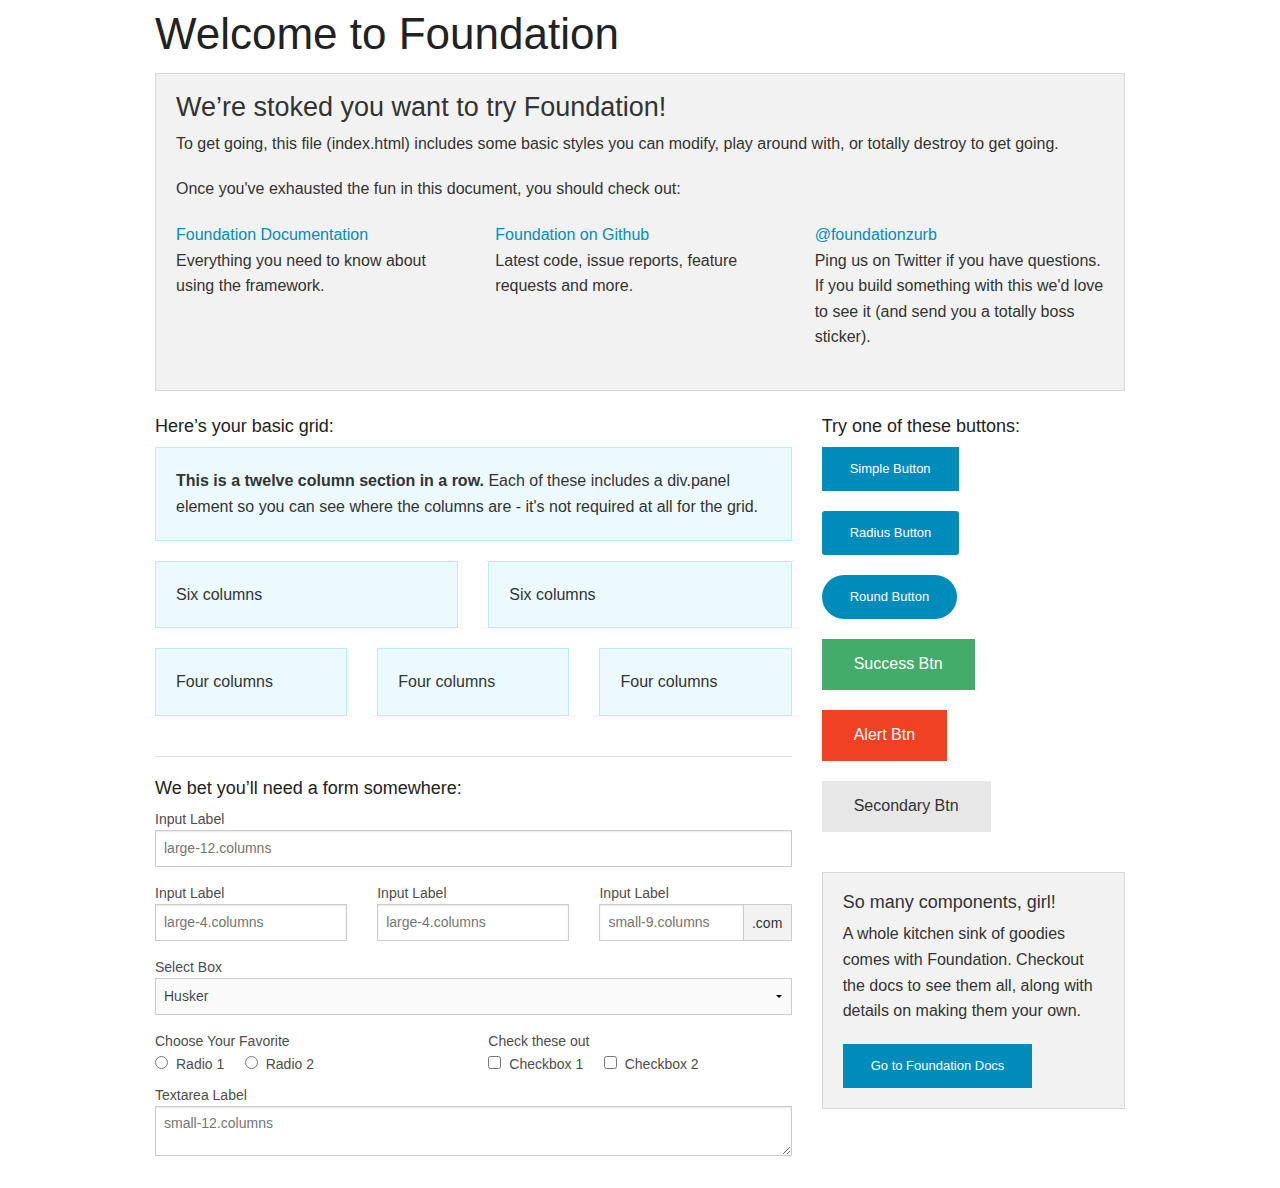
==== maisfreela/WebContent/maisfreela/index.html @ 60107627 "Dynamic Java Project - criação do projeto no ecplise" ====
<!doctype html>
<html class="no-js" lang="en">
  <head>
    <meta charset="utf-8" />
    <meta name="viewport" content="width=device-width, initial-scale=1.0" />
    <title>Foundation | Welcome</title>
    <link rel="stylesheet" href="css/foundation.css" />
    <script src="js/vendor/modernizr.js"></script>
  </head>
  <body>
    
    <div class="row">
      <div class="large-12 columns">
        <h1>Welcome to Foundation</h1>
      </div>
    </div>
    
    <div class="row">
      <div class="large-12 columns">
      	<div class="panel">
	        <h3>We&rsquo;re stoked you want to try Foundation! </h3>
	        <p>To get going, this file (index.html) includes some basic styles you can modify, play around with, or totally destroy to get going.</p>
	        <p>Once you've exhausted the fun in this document, you should check out:</p>
	        <div class="row">
	        	<div class="large-4 medium-4 columns">
	    		<p><a href="http://foundation.zurb.com/docs">Foundation Documentation</a><br />Everything you need to know about using the framework.</p>
	    	</div>
	        	<div class="large-4 medium-4 columns">
	        		<p><a href="http://github.com/zurb/foundation">Foundation on Github</a><br />Latest code, issue reports, feature requests and more.</p>
	        	</div>
	        	<div class="large-4 medium-4 columns">
	        		<p><a href="http://twitter.com/foundationzurb">@foundationzurb</a><br />Ping us on Twitter if you have questions. If you build something with this we'd love to see it (and send you a totally boss sticker).</p>
	        	</div>        
					</div>
      	</div>
      </div>
    </div>

    <div class="row">
      <div class="large-8 medium-8 columns">
        <h5>Here&rsquo;s your basic grid:</h5>
        <!-- Grid Example -->

        <div class="row">
          <div class="large-12 columns">
            <div class="callout panel">
              <p><strong>This is a twelve column section in a row.</strong> Each of these includes a div.panel element so you can see where the columns are - it's not required at all for the grid.</p>
            </div>
          </div>
        </div>
        <div class="row">
          <div class="large-6 medium-6 columns">
            <div class="callout panel">
              <p>Six columns</p>
            </div>
          </div>
          <div class="large-6 medium-6 columns">
            <div class="callout panel">
              <p>Six columns</p>
            </div>
          </div>
        </div>
        <div class="row">
          <div class="large-4 medium-4 small-4 columns">
            <div class="callout panel">
              <p>Four columns</p>
            </div>
          </div>
          <div class="large-4 medium-4 small-4 columns">
            <div class="callout panel">
              <p>Four columns</p>
            </div>
          </div>
          <div class="large-4 medium-4 small-4 columns">
            <div class="callout panel">
              <p>Four columns</p>
            </div>
          </div>
        </div>
        
        <hr />
                
        <h5>We bet you&rsquo;ll need a form somewhere:</h5>
        <form>
				  <div class="row">
				    <div class="large-12 columns">
				      <label>Input Label</label>
				      <input type="text" placeholder="large-12.columns" />
				    </div>
				  </div>
				  <div class="row">
				    <div class="large-4 medium-4 columns">
				      <label>Input Label</label>
				      <input type="text" placeholder="large-4.columns" />
				    </div>
				    <div class="large-4 medium-4 columns">
				      <label>Input Label</label>
				      <input type="text" placeholder="large-4.columns" />
				    </div>
				    <div class="large-4 medium-4 columns">
				      <div class="row collapse">
				        <label>Input Label</label>
				        <div class="small-9 columns">
				          <input type="text" placeholder="small-9.columns" />
				        </div>
				        <div class="small-3 columns">
				          <span class="postfix">.com</span>
				        </div>
				      </div>
				    </div>
				  </div>
				  <div class="row">
				    <div class="large-12 columns">
				      <label>Select Box</label>
				      <select>
				        <option value="husker">Husker</option>
				        <option value="starbuck">Starbuck</option>
				        <option value="hotdog">Hot Dog</option>
				        <option value="apollo">Apollo</option>
				      </select>
				    </div>
				  </div>
				  <div class="row">
				    <div class="large-6 medium-6 columns">
				      <label>Choose Your Favorite</label>
				      <input type="radio" name="pokemon" value="Red" id="pokemonRed"><label for="pokemonRed">Radio 1</label>
				      <input type="radio" name="pokemon" value="Blue" id="pokemonBlue"><label for="pokemonBlue">Radio 2</label>
				    </div>
				    <div class="large-6 medium-6 columns">
				      <label>Check these out</label>
				      <input id="checkbox1" type="checkbox"><label for="checkbox1">Checkbox 1</label>
				      <input id="checkbox2" type="checkbox"><label for="checkbox2">Checkbox 2</label>
				    </div>
				  </div>
				  <div class="row">
				    <div class="large-12 columns">
				      <label>Textarea Label</label>
				      <textarea placeholder="small-12.columns"></textarea>
				    </div>
				  </div>
				</form>
      </div>     

      <div class="large-4 medium-4 columns">
			  <h5>Try one of these buttons:</h5>
			  <p><a href="#" class="small button">Simple Button</a><br/>
        <a href="#" class="small radius button">Radius Button</a><br/>
        <a href="#" class="small round button">Round Button</a><br/>            
        <a href="#" class="medium success button">Success Btn</a><br/>
        <a href="#" class="medium alert button">Alert Btn</a><br/>
        <a href="#" class="medium secondary button">Secondary Btn</a></p>           
				<div class="panel">
        	<h5>So many components, girl!</h5>
        	<p>A whole kitchen sink of goodies comes with Foundation. Checkout the docs to see them all, along with details on making them your own.</p>
        	<a href="http://foundation.zurb.com/docs/" class="small button">Go to Foundation Docs</a>          
        </div>
      </div>
    </div>
    
    <script src="js/vendor/jquery.js"></script>
    <script src="js/foundation.min.js"></script>
    <script>
      $(document).foundation();
    </script>
  </body>
</html>
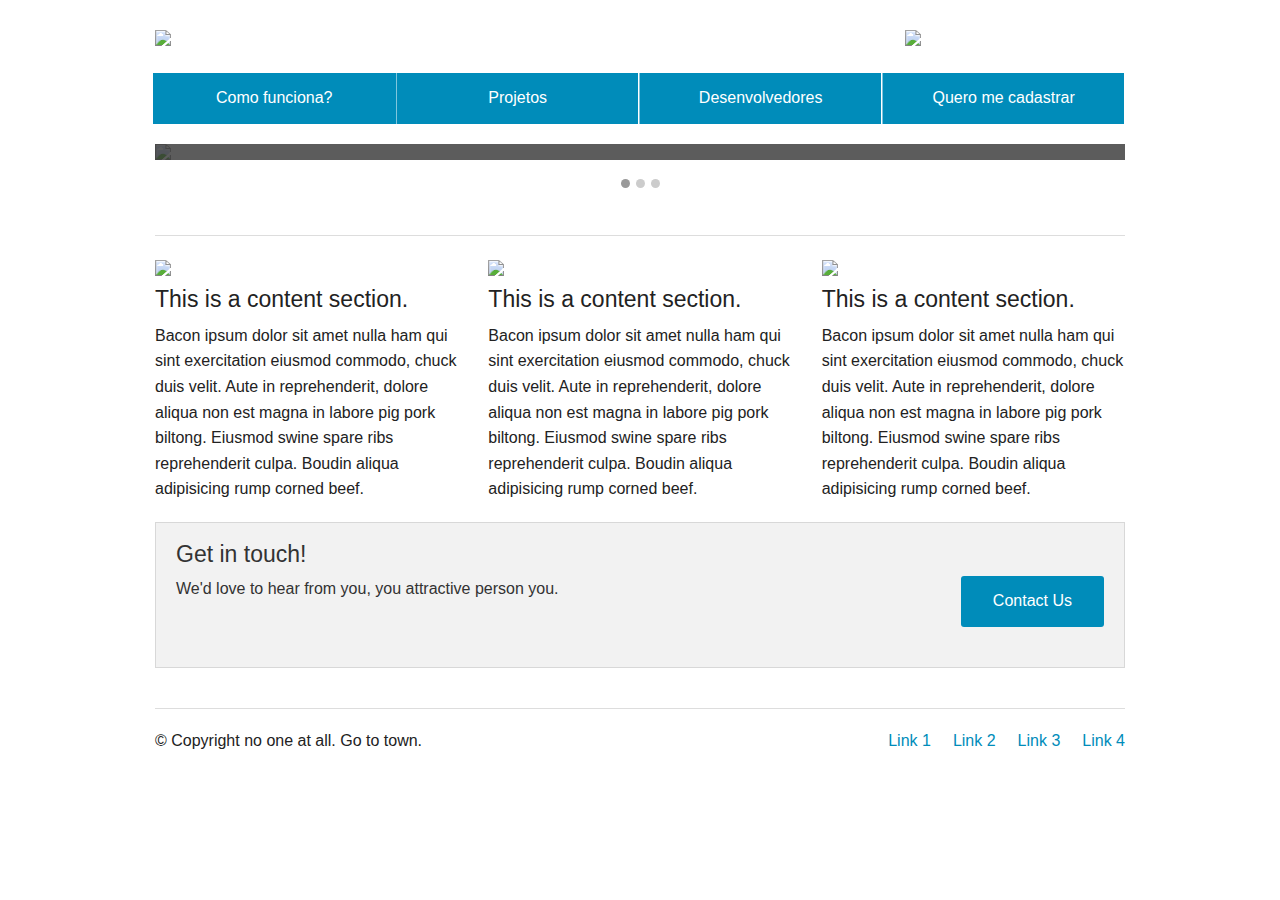
==== commit 975a91c9: "Start no Foundation Style" ====
--- a/maisfreela/WebContent/maisfreela/index.html
+++ b/maisfreela/WebContent/maisfreela/index.html
@@ -1,166 +1,141 @@
+
 <!doctype html>
 <html class="no-js" lang="en">
-  <head>
-    <meta charset="utf-8" />
-    <meta name="viewport" content="width=device-width, initial-scale=1.0" />
-    <title>Foundation | Welcome</title>
-    <link rel="stylesheet" href="css/foundation.css" />
-    <script src="js/vendor/modernizr.js"></script>
-  </head>
-  <body>
-    
-    <div class="row">
-      <div class="large-12 columns">
-        <h1>Welcome to Foundation</h1>
-      </div>
+<head>
+	<meta charset="utf-8" />
+	<meta name="viewport" content="width=device-width, initial-scale=1.0" />
+	<title>Foundation | Welcome</title>
+	<link rel="stylesheet" href="css/foundation.css" />
+	<link rel="stylesheet" href="css/menu.css" />
+</head>
+<body>
+	<script src="js/vendor/jquery.js" type="text/javascript"></script>
+	<script src="js/vendor/modernizr.js" type="text/javascript"></script>
+	<script src="js/foundation.min.js" type="text/javascript"></script>
+	<script type="text/javascript">
+		$(function(){
+			$(document).foundation();
+			$(document).foundation('orbit', {
+			  timer_speed: 10000,
+			  animation_speed: 500,
+			  bullets: true,
+			  stack_on_small: true
+			});
+		})
+	</script>
+    <nav>
+	    <div class="row">
+		    <div class="large-3 columns">
+		      <h1><img src="http://placehold.it/400x100&text=Logo"/></h1>
+		    </div>
+		    <div class="large-3 columns right">
+		      <h1><img src="http://placehold.it/400x100&text=Logar"/></h1>
+		    </div>
+		</div>
+		<div class="row">
+	    	<div class="large-12 columns">
+		      <ul class="center button-group menu-top-bar">
+		      <li><a href="#" class="button">Como funciona?</a></li>
+		      <li><a href="#" class="button">Projetos</a></li>
+		      <li><a href="#" class="button">Desenvolvedores</a></li>
+		      <li><a href="#" class="button">Quero me cadastrar</a></li>
+		      </ul>
+	     	</div>
+	   	</div>
+   	</nav>
+  
+ 
+ 
+ 
+ 
+  <div class="row">
+    <div class="large-12 columns">
+	    <div id="slider">
+	      	<ul data-orbit>
+			    <li>
+			        <img src="http://placehold.it/1000x400&text=[ img 1 ]"/>
+			        <div class="orbit-caption">...</div>
+			    </li>
+			    <li>
+			        <img src="http://placehold.it/1000x400&text=[ img 2 ]"/>
+			        <div class="orbit-caption">...</div>
+			    </li>
+			    <li>
+			        <img src="http://placehold.it/1000x400&text=[ img 3 ]"/>
+			        <div class="orbit-caption">...</div>
+	    		</li>
+			</ul>
+	      
+	    </div>
+    	<hr/>
+    </div>
+  </div>
+  
+ 
+ 
+  <div class="row">
+    <div class="large-4 columns">
+      <img src="http://placehold.it/400x300&text=[img]"/>
+      <h4>This is a content section.</h4>
+      <p>Bacon ipsum dolor sit amet nulla ham qui sint exercitation eiusmod commodo, chuck duis velit. Aute in reprehenderit, dolore aliqua non est magna in labore pig pork biltong. Eiusmod swine spare ribs reprehenderit culpa. Boudin aliqua adipisicing rump corned beef.</p>
     </div>
     
-    <div class="row">
-      <div class="large-12 columns">
-      	<div class="panel">
-	        <h3>We&rsquo;re stoked you want to try Foundation! </h3>
-	        <p>To get going, this file (index.html) includes some basic styles you can modify, play around with, or totally destroy to get going.</p>
-	        <p>Once you've exhausted the fun in this document, you should check out:</p>
-	        <div class="row">
-	        	<div class="large-4 medium-4 columns">
-	    		<p><a href="http://foundation.zurb.com/docs">Foundation Documentation</a><br />Everything you need to know about using the framework.</p>
-	    	</div>
-	        	<div class="large-4 medium-4 columns">
-	        		<p><a href="http://github.com/zurb/foundation">Foundation on Github</a><br />Latest code, issue reports, feature requests and more.</p>
-	        	</div>
-	        	<div class="large-4 medium-4 columns">
-	        		<p><a href="http://twitter.com/foundationzurb">@foundationzurb</a><br />Ping us on Twitter if you have questions. If you build something with this we'd love to see it (and send you a totally boss sticker).</p>
-	        	</div>        
-					</div>
-      	</div>
-      </div>
+    <div class="large-4 columns">
+      <img src="http://placehold.it/400x300&text=[img]"/>
+      <h4>This is a content section.</h4>
+      <p>Bacon ipsum dolor sit amet nulla ham qui sint exercitation eiusmod commodo, chuck duis velit. Aute in reprehenderit, dolore aliqua non est magna in labore pig pork biltong. Eiusmod swine spare ribs reprehenderit culpa. Boudin aliqua adipisicing rump corned beef.</p>
     </div>
-
-    <div class="row">
-      <div class="large-8 medium-8 columns">
-        <h5>Here&rsquo;s your basic grid:</h5>
-        <!-- Grid Example -->
-
+    
+    <div class="large-4 columns">
+      <img src="http://placehold.it/400x300&text=[img]"/>
+      <h4>This is a content section.</h4>
+      <p>Bacon ipsum dolor sit amet nulla ham qui sint exercitation eiusmod commodo, chuck duis velit. Aute in reprehenderit, dolore aliqua non est magna in labore pig pork biltong. Eiusmod swine spare ribs reprehenderit culpa. Boudin aliqua adipisicing rump corned beef.</p>
+    </div>
+  
+    </div>
+    
+ 
+<div class="row">
+    <div class="large-12 columns">
+    
+      <div class="panel">
+        <h4>Get in touch!</h4>
+            
         <div class="row">
-          <div class="large-12 columns">
-            <div class="callout panel">
-              <p><strong>This is a twelve column section in a row.</strong> Each of these includes a div.panel element so you can see where the columns are - it's not required at all for the grid.</p>
-            </div>
+          <div class="large-9 columns">
+            <p>We'd love to hear from you, you attractive person you.</p>
+          </div>
+          <div class="large-3 columns">
+            <a href="#" class="radius button right">Contact Us</a>
           </div>
         </div>
-        <div class="row">
-          <div class="large-6 medium-6 columns">
-            <div class="callout panel">
-              <p>Six columns</p>
-            </div>
-          </div>
-          <div class="large-6 medium-6 columns">
-            <div class="callout panel">
-              <p>Six columns</p>
-            </div>
-          </div>
+      </div>
+      
+    </div>
+  </div>
+ 
+   
+  
+  <footer class="row">
+    <div class="large-12 columns">
+      <hr/>
+      <div class="row">
+        <div class="large-6 columns">
+          <p>© Copyright no one at all. Go to town.</p>
         </div>
-        <div class="row">
-          <div class="large-4 medium-4 small-4 columns">
-            <div class="callout panel">
-              <p>Four columns</p>
-            </div>
-          </div>
-          <div class="large-4 medium-4 small-4 columns">
-            <div class="callout panel">
-              <p>Four columns</p>
-            </div>
-          </div>
-          <div class="large-4 medium-4 small-4 columns">
-            <div class="callout panel">
-              <p>Four columns</p>
-            </div>
-          </div>
-        </div>
-        
-        <hr />
-                
-        <h5>We bet you&rsquo;ll need a form somewhere:</h5>
-        <form>
-				  <div class="row">
-				    <div class="large-12 columns">
-				      <label>Input Label</label>
-				      <input type="text" placeholder="large-12.columns" />
-				    </div>
-				  </div>
-				  <div class="row">
-				    <div class="large-4 medium-4 columns">
-				      <label>Input Label</label>
-				      <input type="text" placeholder="large-4.columns" />
-				    </div>
-				    <div class="large-4 medium-4 columns">
-				      <label>Input Label</label>
-				      <input type="text" placeholder="large-4.columns" />
-				    </div>
-				    <div class="large-4 medium-4 columns">
-				      <div class="row collapse">
-				        <label>Input Label</label>
-				        <div class="small-9 columns">
-				          <input type="text" placeholder="small-9.columns" />
-				        </div>
-				        <div class="small-3 columns">
-				          <span class="postfix">.com</span>
-				        </div>
-				      </div>
-				    </div>
-				  </div>
-				  <div class="row">
-				    <div class="large-12 columns">
-				      <label>Select Box</label>
-				      <select>
-				        <option value="husker">Husker</option>
-				        <option value="starbuck">Starbuck</option>
-				        <option value="hotdog">Hot Dog</option>
-				        <option value="apollo">Apollo</option>
-				      </select>
-				    </div>
-				  </div>
-				  <div class="row">
-				    <div class="large-6 medium-6 columns">
-				      <label>Choose Your Favorite</label>
-				      <input type="radio" name="pokemon" value="Red" id="pokemonRed"><label for="pokemonRed">Radio 1</label>
-				      <input type="radio" name="pokemon" value="Blue" id="pokemonBlue"><label for="pokemonBlue">Radio 2</label>
-				    </div>
-				    <div class="large-6 medium-6 columns">
-				      <label>Check these out</label>
-				      <input id="checkbox1" type="checkbox"><label for="checkbox1">Checkbox 1</label>
-				      <input id="checkbox2" type="checkbox"><label for="checkbox2">Checkbox 2</label>
-				    </div>
-				  </div>
-				  <div class="row">
-				    <div class="large-12 columns">
-				      <label>Textarea Label</label>
-				      <textarea placeholder="small-12.columns"></textarea>
-				    </div>
-				  </div>
-				</form>
-      </div>     
-
-      <div class="large-4 medium-4 columns">
-			  <h5>Try one of these buttons:</h5>
-			  <p><a href="#" class="small button">Simple Button</a><br/>
-        <a href="#" class="small radius button">Radius Button</a><br/>
-        <a href="#" class="small round button">Round Button</a><br/>            
-        <a href="#" class="medium success button">Success Btn</a><br/>
-        <a href="#" class="medium alert button">Alert Btn</a><br/>
-        <a href="#" class="medium secondary button">Secondary Btn</a></p>           
-				<div class="panel">
-        	<h5>So many components, girl!</h5>
-        	<p>A whole kitchen sink of goodies comes with Foundation. Checkout the docs to see them all, along with details on making them your own.</p>
-        	<a href="http://foundation.zurb.com/docs/" class="small button">Go to Foundation Docs</a>          
+        <div class="large-6 columns">
+          <ul class="inline-list right">
+            <li><a href="#">Link 1</a></li>
+            <li><a href="#">Link 2</a></li>
+            <li><a href="#">Link 3</a></li>
+            <li><a href="#">Link 4</a></li>
+          </ul>
         </div>
       </div>
-    </div>
+    </div> 
+  </footer>
     
-    <script src="js/vendor/jquery.js"></script>
-    <script src="js/foundation.min.js"></script>
-    <script>
-      $(document).foundation();
-    </script>
-  </body>
-</html>
+
+
+</body>
+</html>--- a/maisfreela/WebContent/maisfreela/css/menu.css
+++ b/maisfreela/WebContent/maisfreela/css/menu.css
@@ -0,0 +1,6 @@
+.menu-top-bar li{
+	width:25%;
+}
+.menu-top-bar li a{
+	width:100%;	
+}
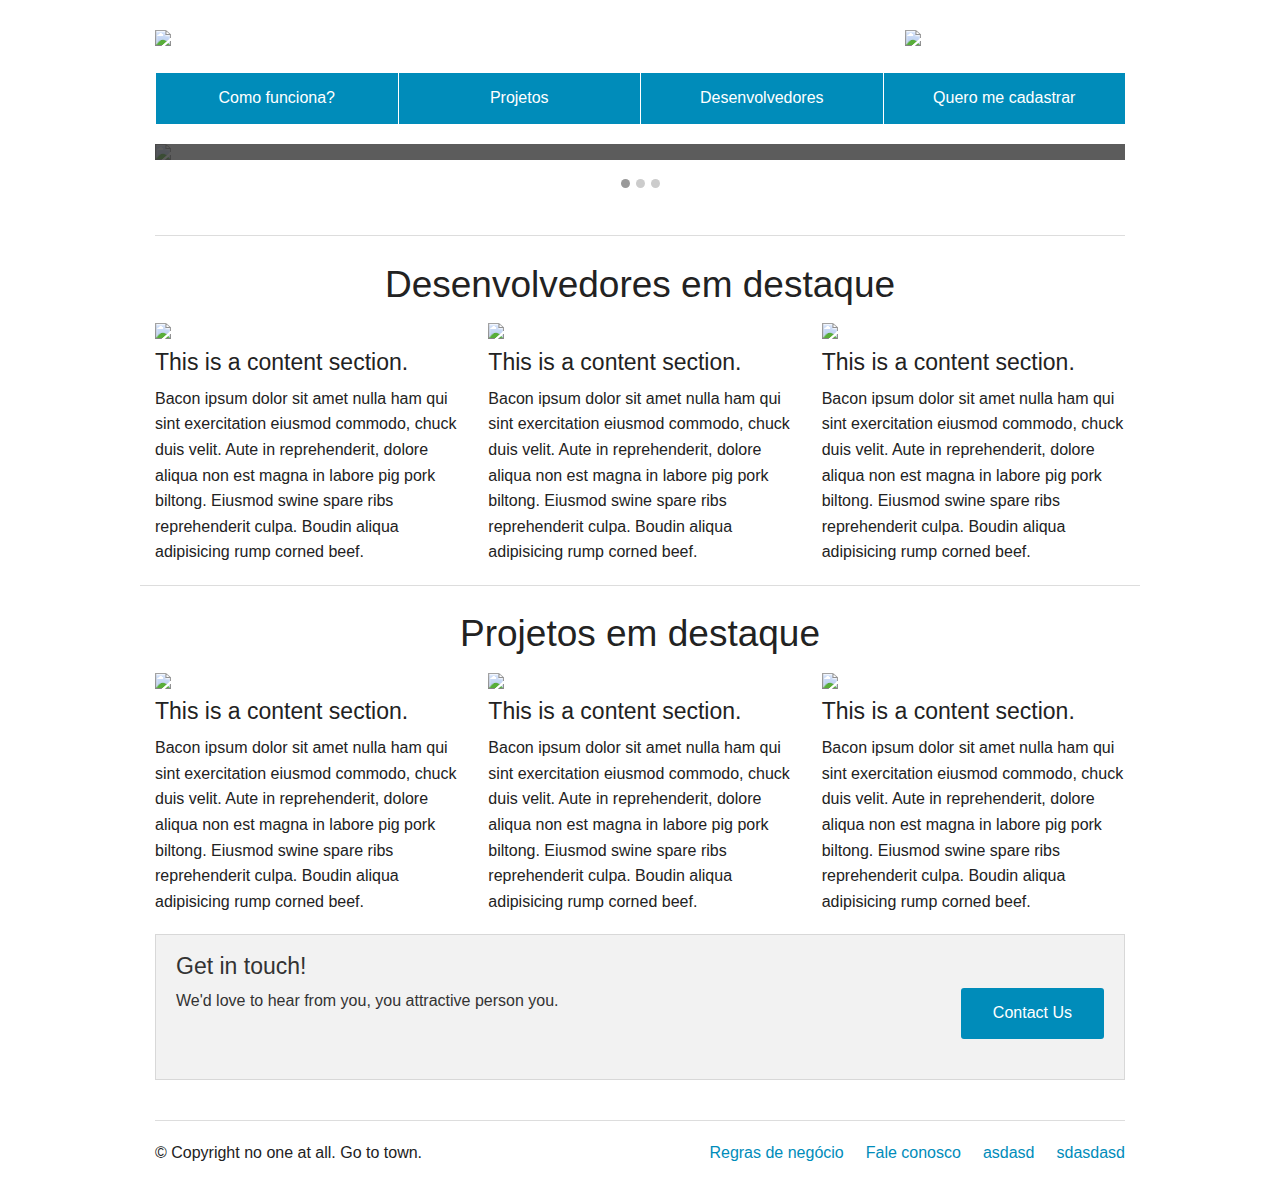
==== commit 0770cfec: "..." ====
--- a/maisfreela/WebContent/maisfreela/index.html
+++ b/maisfreela/WebContent/maisfreela/index.html
@@ -1,141 +1,187 @@
-
-<!doctype html>
-<html class="no-js" lang="en">
-<head>
-	<meta charset="utf-8" />
-	<meta name="viewport" content="width=device-width, initial-scale=1.0" />
-	<title>Foundation | Welcome</title>
-	<link rel="stylesheet" href="css/foundation.css" />
-	<link rel="stylesheet" href="css/menu.css" />
-</head>
-<body>
-	<script src="js/vendor/jquery.js" type="text/javascript"></script>
-	<script src="js/vendor/modernizr.js" type="text/javascript"></script>
-	<script src="js/foundation.min.js" type="text/javascript"></script>
-	<script type="text/javascript">
-		$(function(){
-			$(document).foundation();
-			$(document).foundation('orbit', {
-			  timer_speed: 10000,
-			  animation_speed: 500,
-			  bullets: true,
-			  stack_on_small: true
-			});
-		})
-	</script>
-    <nav>
-	    <div class="row">
-		    <div class="large-3 columns">
-		      <h1><img src="http://placehold.it/400x100&text=Logo"/></h1>
-		    </div>
-		    <div class="large-3 columns right">
-		      <h1><img src="http://placehold.it/400x100&text=Logar"/></h1>
-		    </div>
-		</div>
-		<div class="row">
-	    	<div class="large-12 columns">
-		      <ul class="center button-group menu-top-bar">
-		      <li><a href="#" class="button">Como funciona?</a></li>
-		      <li><a href="#" class="button">Projetos</a></li>
-		      <li><a href="#" class="button">Desenvolvedores</a></li>
-		      <li><a href="#" class="button">Quero me cadastrar</a></li>
-		      </ul>
-	     	</div>
-	   	</div>
-   	</nav>
-  
- 
- 
- 
- 
-  <div class="row">
-    <div class="large-12 columns">
-	    <div id="slider">
-	      	<ul data-orbit>
-			    <li>
-			        <img src="http://placehold.it/1000x400&text=[ img 1 ]"/>
-			        <div class="orbit-caption">...</div>
-			    </li>
-			    <li>
-			        <img src="http://placehold.it/1000x400&text=[ img 2 ]"/>
-			        <div class="orbit-caption">...</div>
-			    </li>
-			    <li>
-			        <img src="http://placehold.it/1000x400&text=[ img 3 ]"/>
-			        <div class="orbit-caption">...</div>
-	    		</li>
-			</ul>
-	      
-	    </div>
-    	<hr/>
-    </div>
-  </div>
-  
- 
- 
-  <div class="row">
-    <div class="large-4 columns">
-      <img src="http://placehold.it/400x300&text=[img]"/>
-      <h4>This is a content section.</h4>
-      <p>Bacon ipsum dolor sit amet nulla ham qui sint exercitation eiusmod commodo, chuck duis velit. Aute in reprehenderit, dolore aliqua non est magna in labore pig pork biltong. Eiusmod swine spare ribs reprehenderit culpa. Boudin aliqua adipisicing rump corned beef.</p>
-    </div>
-    
-    <div class="large-4 columns">
-      <img src="http://placehold.it/400x300&text=[img]"/>
-      <h4>This is a content section.</h4>
-      <p>Bacon ipsum dolor sit amet nulla ham qui sint exercitation eiusmod commodo, chuck duis velit. Aute in reprehenderit, dolore aliqua non est magna in labore pig pork biltong. Eiusmod swine spare ribs reprehenderit culpa. Boudin aliqua adipisicing rump corned beef.</p>
-    </div>
-    
-    <div class="large-4 columns">
-      <img src="http://placehold.it/400x300&text=[img]"/>
-      <h4>This is a content section.</h4>
-      <p>Bacon ipsum dolor sit amet nulla ham qui sint exercitation eiusmod commodo, chuck duis velit. Aute in reprehenderit, dolore aliqua non est magna in labore pig pork biltong. Eiusmod swine spare ribs reprehenderit culpa. Boudin aliqua adipisicing rump corned beef.</p>
-    </div>
-  
-    </div>
-    
- 
-<div class="row">
-    <div class="large-12 columns">
-    
-      <div class="panel">
-        <h4>Get in touch!</h4>
-            
-        <div class="row">
-          <div class="large-9 columns">
-            <p>We'd love to hear from you, you attractive person you.</p>
-          </div>
-          <div class="large-3 columns">
-            <a href="#" class="radius button right">Contact Us</a>
-          </div>
-        </div>
-      </div>
-      
-    </div>
-  </div>
- 
-   
-  
-  <footer class="row">
-    <div class="large-12 columns">
-      <hr/>
-      <div class="row">
-        <div class="large-6 columns">
-          <p>© Copyright no one at all. Go to town.</p>
-        </div>
-        <div class="large-6 columns">
-          <ul class="inline-list right">
-            <li><a href="#">Link 1</a></li>
-            <li><a href="#">Link 2</a></li>
-            <li><a href="#">Link 3</a></li>
-            <li><a href="#">Link 4</a></li>
-          </ul>
-        </div>
-      </div>
-    </div> 
-  </footer>
-    
-
-
-</body>
+<!doctype html>
+<html class="no-js" lang="en">
+<head>
+	<meta charset="utf-8" />
+	<meta name="viewport" content="width=device-width, initial-scale=1.0" />
+	<title>Foundation | Welcome</title>
+	<link rel="stylesheet" href="css/foundation.css" />
+	<link rel="stylesheet" href="css/menu.css" />
+</head>
+<body>
+	<style>
+		.menu{
+			padding-left:15px;
+			padding-right:15px;
+		}
+		.menu a{
+			width:100%;
+			
+		}
+		.menu div{
+			border-left:1px solid white;
+			padding:0px;
+		}
+		.columns.center{
+			text-align:center;
+		}
+		h2{
+			
+		}
+	</style>
+
+	<script src="js/vendor/jquery.js" type="text/javascript"></script>
+	<script src="js/vendor/modernizr.js" type="text/javascript"></script>
+	<script src="js/foundation.min.js" type="text/javascript"></script>
+	<script type="text/javascript">
+		$(function(){
+			$(document).foundation();
+			$(document).foundation('orbit', {
+			  timer_speed: 10000,
+			  animation_speed: 500,
+			  bullets: true,
+			  stack_on_small: true
+			});
+		})
+	</script>
+    <nav>
+	    <div class="row">
+		    <div class="large-3 columns">
+		      <h1><img src="http://placehold.it/400x100&text=Logo"/></h1>
+		    </div>
+		    <div class="large-3 columns right">
+		      <h1><img src="http://placehold.it/400x100&text=Logar"/></h1>
+		    </div>
+		</div>
+		<div class="row menu">
+	    	<div class="large-3 columns"><a href="#" class="button">Como funciona?</a></div>
+	     	<div class="large-3 columns"><a href="#" class="button">Projetos</a></div>
+	     	<div class="large-3 columns"><a href="#" class="button">Desenvolvedores</a></div>
+	      	<div class="large-3 columns"><a href="#" class="button">Quero me cadastrar</a></div>
+	   	</div>
+   	</nav>
+  
+ 
+ 
+ 
+ 
+  <div class="row">
+    <div class="large-12 columns">
+	    <div id="slider">
+	      	<ul data-orbit>
+			    <li>
+			        <img src="http://placehold.it/1000x400&text=[ Como funciona? ]"/>
+			        <div class="orbit-caption">...</div>
+			    </li>
+			    <li>
+			        <img src="http://placehold.it/1000x400&text=[ Hora livre? Comece a trabalhar agora! ]"/>
+			        <div class="orbit-caption">...</div>
+			    </li>
+			    <li>
+			        <img src="http://placehold.it/1000x400&text=[ Tem alguma idéia? Encontre profissionais para tira-lá do papel! ]"/>
+			        <div class="orbit-caption">...</div>
+	    		</li>
+			</ul>
+	      
+	    </div>
+    	<hr/>
+    </div>
+  </div>
+  
+ 
+ 	<div class='row'>
+ 		<div class='large-12 columns center'>
+ 			<h2>Desenvolvedores em destaque</h2>
+ 		</div>
+ 	</div>
+ 
+  <div class="row">
+    <div class="large-4 columns">
+      <img src="http://placehold.it/400x300&text=[Freela1]"/>
+      <h4>This is a content section.</h4>
+      <p>Bacon ipsum dolor sit amet nulla ham qui sint exercitation eiusmod commodo, chuck duis velit. Aute in reprehenderit, dolore aliqua non est magna in labore pig pork biltong. Eiusmod swine spare ribs reprehenderit culpa. Boudin aliqua adipisicing rump corned beef.</p>
+    </div>
+    
+    <div class="large-4 columns">
+      <img src="http://placehold.it/400x300&text=[Freela2]"/>
+      <h4>This is a content section.</h4>
+      <p>Bacon ipsum dolor sit amet nulla ham qui sint exercitation eiusmod commodo, chuck duis velit. Aute in reprehenderit, dolore aliqua non est magna in labore pig pork biltong. Eiusmod swine spare ribs reprehenderit culpa. Boudin aliqua adipisicing rump corned beef.</p>
+    </div>
+    
+    <div class="large-4 columns">
+      <img src="http://placehold.it/400x300&text=[Freela3]"/>
+      <h4>This is a content section.</h4>
+      <p>Bacon ipsum dolor sit amet nulla ham qui sint exercitation eiusmod commodo, chuck duis velit. Aute in reprehenderit, dolore aliqua non est magna in labore pig pork biltong. Eiusmod swine spare ribs reprehenderit culpa. Boudin aliqua adipisicing rump corned beef.</p>
+    </div>
+    <hr/>
+ </div>
+    
+    <div class='row'>
+ 		<div class='large-12 columns center'>
+ 			<h2>Projetos em destaque</h2>
+ 		</div>
+ 	</div>
+   <div class="row">
+    <div class="large-4 columns">
+      <img src="http://placehold.it/400x300&text=[Projeto1]"/>
+      <h4>This is a content section.</h4>
+      <p>Bacon ipsum dolor sit amet nulla ham qui sint exercitation eiusmod commodo, chuck duis velit. Aute in reprehenderit, dolore aliqua non est magna in labore pig pork biltong. Eiusmod swine spare ribs reprehenderit culpa. Boudin aliqua adipisicing rump corned beef.</p>
+    </div>
+    
+    <div class="large-4 columns">
+      <img src="http://placehold.it/400x300&text=[Projeto2]"/>
+      <h4>This is a content section.</h4>
+      <p>Bacon ipsum dolor sit amet nulla ham qui sint exercitation eiusmod commodo, chuck duis velit. Aute in reprehenderit, dolore aliqua non est magna in labore pig pork biltong. Eiusmod swine spare ribs reprehenderit culpa. Boudin aliqua adipisicing rump corned beef.</p>
+    </div>
+    
+    <div class="large-4 columns">
+      <img src="http://placehold.it/400x300&text=[Projeto3]"/>
+      <h4>This is a content section.</h4>
+      <p>Bacon ipsum dolor sit amet nulla ham qui sint exercitation eiusmod commodo, chuck duis velit. Aute in reprehenderit, dolore aliqua non est magna in labore pig pork biltong. Eiusmod swine spare ribs reprehenderit culpa. Boudin aliqua adipisicing rump corned beef.</p>
+    </div>
+ </div>
+ 
+ 
+<div class="row">
+    <div class="large-12 columns">
+    
+      <div class="panel">
+        <h4>Get in touch!</h4>
+            
+        <div class="row">
+          <div class="large-9 columns">
+            <p>We'd love to hear from you, you attractive person you.</p>
+          </div>
+          <div class="large-3 columns">
+            <a href="#" class="radius button right">Contact Us</a>
+          </div>
+        </div>
+      </div>
+      
+    </div>
+  </div>
+ 
+   
+  
+  <footer class="row">
+    <div class="large-12 columns">
+      <hr/>
+      <div class="row">
+        <div class="large-6 columns">
+          <p>© Copyright no one at all. Go to town.</p>
+        </div>
+        <div class="large-6 columns">
+          <ul class="inline-list right">
+            <li><a href="#">Regras de negócio</a></li>
+            <li><a href="#">Fale conosco</a></li>
+            <li><a href="#">asdasd</a></li>
+            <li><a href="#">sdasdasd</a></li>
+          </ul>
+        </div>
+      </div>
+    </div> 
+  </footer>
+    
+
+
+</body>
 </html>